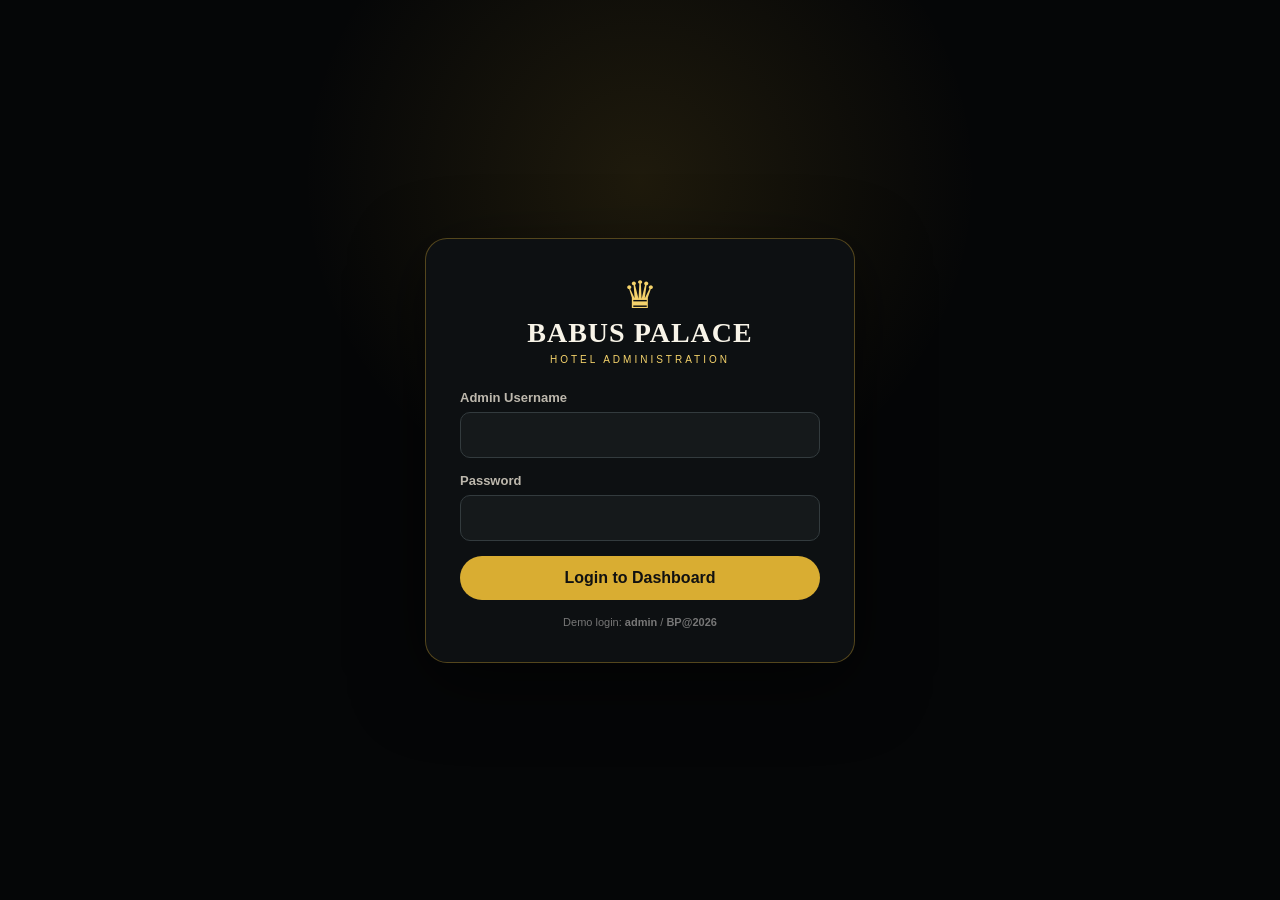
==== admin.html @ baf1fe26 "Add files via upload" ====
<!DOCTYPE html>
<html lang="en">
<head>
<meta charset="UTF-8">
<meta name="viewport" content="width=device-width, initial-scale=1.0">
<title>BABUS PALACE | Hotel Admin</title>
<style>
:root{--gold:#d9ad32;--gold2:#f5d36b;--bg:#050607;--card:#101315;--line:rgba(217,173,50,.35);--muted:#bdb8ad;--white:#f8f4e8}
*{box-sizing:border-box;margin:0;padding:0}
body{font-family:Arial,Helvetica,sans-serif;background:var(--bg);color:var(--white);min-height:100vh}
button,input,select{font:inherit}
.hidden{display:none!important}
.login-wrap{min-height:100vh;display:grid;place-items:center;padding:20px;background:radial-gradient(circle at 50% 20%,rgba(217,173,50,.12),transparent 35%),#050607}
.login-card{width:min(430px,100%);background:#0d1012;border:1px solid var(--line);border-radius:22px;padding:34px;box-shadow:0 20px 70px rgba(0,0,0,.55)}
.brand{text-align:center;margin-bottom:25px}
.crown{font-size:38px;color:var(--gold2)}
.brand h1{font:700 28px Georgia,serif;letter-spacing:1px}
.brand p{color:var(--gold2);font-size:10px;letter-spacing:3px;margin-top:5px}
.form-group{margin-bottom:15px}
label{display:block;color:var(--muted);font-size:13px;font-weight:700;margin-bottom:7px}
input,select{width:100%;padding:13px;border:1px solid #333b3e;border-radius:10px;background:#15191b;color:#fff;outline:none}
input:focus,select:focus{border-color:var(--gold)}
.login-btn,.gold-btn{width:100%;padding:13px;border:0;border-radius:25px;background:var(--gold);color:#111;font-weight:800;cursor:pointer}
.login-btn:hover,.gold-btn:hover{background:var(--gold2)}
.error{color:#ff8d8d;text-align:center;font-size:13px;margin-top:12px}
.hint{color:#777;font-size:11px;text-align:center;margin-top:16px}
.dashboard{min-height:100vh}
.topbar{height:76px;padding:0 5%;display:flex;align-items:center;justify-content:space-between;border-bottom:1px solid #24282a;background:#090b0c;position:sticky;top:0;z-index:10}
.topbrand{font:700 22px Georgia,serif}.topbrand span{color:var(--gold2)}
.top-actions{display:flex;gap:10px}
.top-actions button{padding:9px 15px;border-radius:20px;border:1px solid var(--line);background:transparent;color:var(--gold2);cursor:pointer}
.container{width:min(1200px,92%);margin:28px auto}
.welcome{margin-bottom:24px}.welcome h2{font:700 34px Georgia,serif}.welcome p{color:var(--muted);margin-top:7px}
.stats{display:grid;grid-template-columns:repeat(4,1fr);gap:15px;margin-bottom:25px}
.stat{background:var(--card);border:1px solid #262b2e;border-radius:15px;padding:20px}.stat small{color:var(--muted)}.stat strong{display:block;font-size:30px;color:var(--gold2);margin-top:8px}
.grid{display:grid;grid-template-columns:1.2fr .8fr;gap:20px}
.panel{background:var(--card);border:1px solid #262b2e;border-radius:16px;padding:22px;margin-bottom:20px}
.panel h3{font:700 22px Georgia,serif;margin-bottom:16px}.panel h3 span{color:var(--gold2)}
table{width:100%;border-collapse:collapse}th,td{padding:12px 8px;border-bottom:1px solid #252a2c;text-align:left;font-size:13px}th{color:var(--gold2)}td{color:#ddd}
.room-row{display:grid;grid-template-columns:1fr 110px 110px;gap:10px;align-items:center;padding:12px 0;border-bottom:1px solid #252a2c}
.room-row input{padding:9px}
.save-btn{padding:9px 12px;border:1px solid var(--gold);background:transparent;color:var(--gold2);border-radius:18px;cursor:pointer}
.note{color:var(--muted);font-size:12px;line-height:1.6}
.status{display:inline-block;padding:5px 9px;border-radius:15px;background:rgba(217,173,50,.12);color:var(--gold2)}
@media(max-width:800px){.stats{grid-template-columns:repeat(2,1fr)}.grid{grid-template-columns:1fr}.topbar{padding:0 4%}.topbrand{font-size:17px}.container{width:94%}}
@media(max-width:480px){.stats{grid-template-columns:1fr 1fr}.stat{padding:15px}.stat strong{font-size:24px}.room-row{grid-template-columns:1fr}.top-actions button{padding:7px 10px;font-size:11px}}
</style>
</head>
<body>

<div id="loginScreen" class="login-wrap">
  <div class="login-card">
    <div class="brand">
      <div class="crown">♛</div>
      <h1>BABUS PALACE</h1>
      <p>HOTEL ADMINISTRATION</p>
    </div>
    <form id="loginForm">
      <div class="form-group">
        <label>Admin Username</label>
        <input id="username" type="text" autocomplete="username" required>
      </div>
      <div class="form-group">
        <label>Password</label>
        <input id="password" type="password" autocomplete="current-password" required>
      </div>
      <button class="login-btn" type="submit">Login to Dashboard</button>
      <p id="loginError" class="error hidden">Incorrect username or password.</p>
    </form>
    <p class="hint">Demo login: <b>admin</b> / <b>BP@2026</b></p>
  </div>
</div>

<div id="dashboard" class="dashboard hidden">
  <header class="topbar">
    <div class="topbrand"><span>♛</span> BABUS PALACE <small>ADMIN</small></div>
    <div class="top-actions">
      <button onclick="window.location.href='index.html'">View Website</button>
      <button onclick="logout()">Logout</button>
    </div>
  </header>

  <main class="container">
    <div class="welcome">
      <h2>Hotel Management</h2>
      <p>Manage rooms, bookings and hotel information from one place.</p>
    </div>

    <section class="stats">
      <div class="stat"><small>Total Rooms</small><strong id="roomCount">3</strong></div>
      <div class="stat"><small>Bookings Saved</small><strong id="bookingCount">0</strong></div>
      <div class="stat"><small>Available Rooms</small><strong id="availableCount">3</strong></div>
      <div class="stat"><small>System</small><strong style="font-size:20px">ONLINE</strong></div>
    </section>

    <div class="grid">
      <div>
        <section class="panel">
          <h3>Recent <span>Bookings</span></h3>
          <div style="overflow:auto">
            <table>
              <thead><tr><th>Guest</th><th>Room</th><th>Dates</th><th>Guests</th></tr></thead>
              <tbody id="bookingTable"><tr><td colspan="4" style="color:#777">No bookings saved on this device yet.</td></tr></tbody>
            </table>
          </div>
        </section>

        <section class="panel">
          <h3>Manage <span>Rooms</span></h3>
          <div id="rooms"></div>
        </section>
      </div>

      <div>
        <section class="panel">
          <h3>Hotel <span>Information</span></h3>
          <div class="form-group"><label>Hotel name</label><input id="hotelName" value="BABUS PALACE"></div>
          <div class="form-group"><label>Phone</label><input id="hotelPhone" value="+91 75103 92411"></div>
          <div class="form-group"><label>Email</label><input id="hotelEmail" value="babuavarathi@gmail.com"></div>
          <div class="form-group"><label>Location</label><input id="hotelLocation" value="Antopuram, Kalady, Ernakulam, Kerala"></div>
          <button class="gold-btn" onclick="saveHotelInfo()">Save Hotel Information</button>
          <p id="saveMsg" class="note" style="margin-top:10px"></p>
        </section>

        <section class="panel">
          <h3>Admin <span>Access</span></h3>
          <p class="note">This dashboard stores its demo settings in this browser using localStorage. GitHub Pages cannot provide secure server-side authentication or a shared hotel database by itself.</p>
        </section>
      </div>
    </div>
  </main>
</div>

<script>
const DEFAULT_ROOMS=[
  {name:"Standard Room",price:"₹2,000",status:"Available"},
  {name:"Deluxe Room",price:"₹3,000",status:"Available"},
  {name:"Family Room",price:"₹4,000",status:"Available"}
];

function getRooms(){return JSON.parse(localStorage.getItem("bp_rooms")||"null")||DEFAULT_ROOMS}
function saveRooms(rooms){localStorage.setItem("bp_rooms",JSON.stringify(rooms))}
function getBookings(){return JSON.parse(localStorage.getItem("bp_bookings")||"[]")}

function renderRooms(){
  const rooms=getRooms();
  document.getElementById("roomCount").textContent=rooms.length;
  document.getElementById("availableCount").textContent=rooms.filter(r=>r.status==="Available").length;
  document.getElementById("rooms").innerHTML=rooms.map((r,i)=>`
    <div class="room-row">
      <input id="rn${i}" value="${escapeHtml(r.name)}">
      <input id="rp${i}" value="${escapeHtml(r.price)}">
      <button class="save-btn" onclick="saveRoom(${i})">Save</button>
    </div>`).join("");
}
function escapeHtml(v){return String(v).replace(/[&<>"']/g,m=>({"&":"&amp;","<":"&lt;",">":"&gt;",'"':"&quot;","'":"&#039;"}[m]))}
function saveRoom(i){
  const rooms=getRooms();
  rooms[i].name=document.getElementById("rn"+i).value.trim()||rooms[i].name;
  rooms[i].price=document.getElementById("rp"+i).value.trim()||rooms[i].price;
  saveRooms(rooms); renderRooms(); alert("Room details saved.");
}
function renderBookings(){
  const bookings=getBookings();
  document.getElementById("bookingCount").textContent=bookings.length;
  const body=document.getElementById("bookingTable");
  if(!bookings.length){body.innerHTML='<tr><td colspan="4" style="color:#777">No bookings saved on this device yet.</td></tr>';return}
  body.innerHTML=bookings.slice(-20).reverse().map(b=>`<tr>
    <td>${escapeHtml(b.name||"Guest")}</td>
    <td>${escapeHtml(b.room||"")}</td>
    <td>${escapeHtml(b.checkin||"")} → ${escapeHtml(b.checkout||"")}</td>
    <td>${escapeHtml(b.guests||"1")}</td>
  </tr>`).join("");
}
function saveHotelInfo(){
  const info={name:hotelName.value,phone:hotelPhone.value,email:hotelEmail.value,location:hotelLocation.value};
  localStorage.setItem("bp_hotel_info",JSON.stringify(info));
  saveMsg.textContent="Hotel information saved on this device.";
}
function loadHotelInfo(){
  const x=JSON.parse(localStorage.getItem("bp_hotel_info")||"null");
  if(!x)return;
  hotelName.value=x.name||hotelName.value;hotelPhone.value=x.phone||hotelPhone.value;
  hotelEmail.value=x.email||hotelEmail.value;hotelLocation.value=x.location||hotelLocation.value;
}
function showDashboard(){
  loginScreen.classList.add("hidden");dashboard.classList.remove("hidden");
  renderRooms();renderBookings();loadHotelInfo();
}
function logout(){sessionStorage.removeItem("bp_admin");location.reload()}
loginForm.addEventListener("submit",e=>{
  e.preventDefault();
  if(username.value.trim()==="admin" && password.value==="BP@2026"){
    sessionStorage.setItem("bp_admin","1");showDashboard();
  }else loginError.classList.remove("hidden");
});
if(sessionStorage.getItem("bp_admin")==="1")showDashboard();
</script>
</body>
</html>
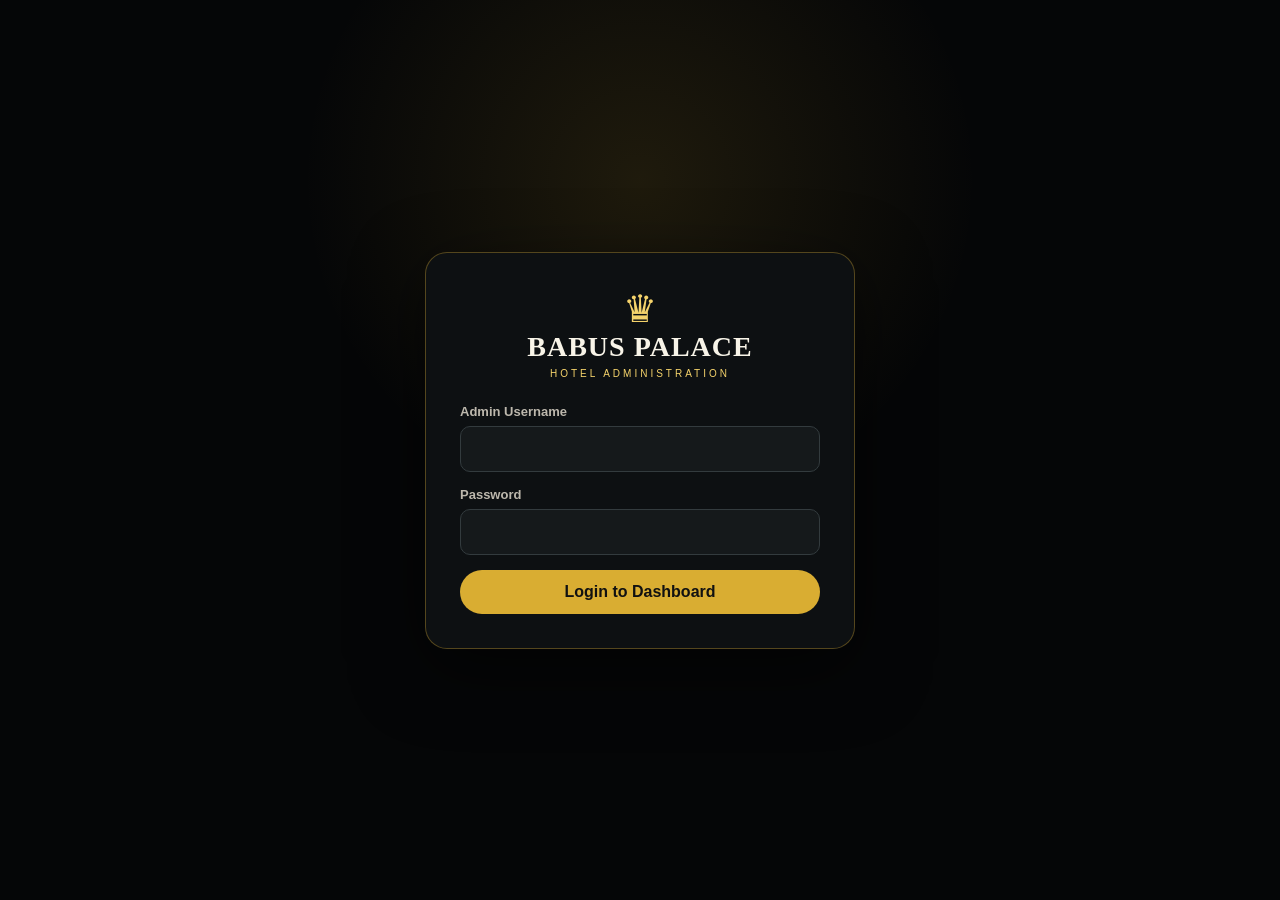
==== commit f8f31b3c: "Update admin.html" ====
--- a/admin.html
+++ b/admin.html
@@ -8,83 +8,58 @@
 :root{--gold:#d9ad32;--gold2:#f5d36b;--bg:#050607;--card:#101315;--line:rgba(217,173,50,.35);--muted:#bdb8ad;--white:#f8f4e8}
 *{box-sizing:border-box;margin:0;padding:0}
 body{font-family:Arial,Helvetica,sans-serif;background:var(--bg);color:var(--white);min-height:100vh}
-button,input,select{font:inherit}
-.hidden{display:none!important}
+button,input,select{font:inherit}.hidden{display:none!important}
 .login-wrap{min-height:100vh;display:grid;place-items:center;padding:20px;background:radial-gradient(circle at 50% 20%,rgba(217,173,50,.12),transparent 35%),#050607}
 .login-card{width:min(430px,100%);background:#0d1012;border:1px solid var(--line);border-radius:22px;padding:34px;box-shadow:0 20px 70px rgba(0,0,0,.55)}
-.brand{text-align:center;margin-bottom:25px}
-.crown{font-size:38px;color:var(--gold2)}
-.brand h1{font:700 28px Georgia,serif;letter-spacing:1px}
-.brand p{color:var(--gold2);font-size:10px;letter-spacing:3px;margin-top:5px}
-.form-group{margin-bottom:15px}
-label{display:block;color:var(--muted);font-size:13px;font-weight:700;margin-bottom:7px}
+.brand{text-align:center;margin-bottom:25px}.crown{font-size:38px;color:var(--gold2)}
+.brand h1{font:700 28px Georgia,serif;letter-spacing:1px}.brand p{color:var(--gold2);font-size:10px;letter-spacing:3px;margin-top:5px}
+.form-group{margin-bottom:15px}label{display:block;color:var(--muted);font-size:13px;font-weight:700;margin-bottom:7px}
 input,select{width:100%;padding:13px;border:1px solid #333b3e;border-radius:10px;background:#15191b;color:#fff;outline:none}
 input:focus,select:focus{border-color:var(--gold)}
 .login-btn,.gold-btn{width:100%;padding:13px;border:0;border-radius:25px;background:var(--gold);color:#111;font-weight:800;cursor:pointer}
 .login-btn:hover,.gold-btn:hover{background:var(--gold2)}
-.error{color:#ff8d8d;text-align:center;font-size:13px;margin-top:12px}
-.hint{color:#777;font-size:11px;text-align:center;margin-top:16px}
-.dashboard{min-height:100vh}
-.topbar{height:76px;padding:0 5%;display:flex;align-items:center;justify-content:space-between;border-bottom:1px solid #24282a;background:#090b0c;position:sticky;top:0;z-index:10}
-.topbrand{font:700 22px Georgia,serif}.topbrand span{color:var(--gold2)}
-.top-actions{display:flex;gap:10px}
+.error{color:#ff8d8d;text-align:center;font-size:13px;margin-top:12px}.hint{color:#777;font-size:11px;text-align:center;margin-top:16px}
+.dashboard{min-height:100vh}.topbar{height:76px;padding:0 5%;display:flex;align-items:center;justify-content:space-between;border-bottom:1px solid #24282a;background:#090b0c;position:sticky;top:0;z-index:10}
+.topbrand{font:700 22px Georgia,serif}.topbrand span{color:var(--gold2)}.top-actions{display:flex;gap:10px;align-items:center}
 .top-actions button{padding:9px 15px;border-radius:20px;border:1px solid var(--line);background:transparent;color:var(--gold2);cursor:pointer}
-.container{width:min(1200px,92%);margin:28px auto}
-.welcome{margin-bottom:24px}.welcome h2{font:700 34px Georgia,serif}.welcome p{color:var(--muted);margin-top:7px}
+.container{width:min(1200px,92%);margin:28px auto}.welcome{margin-bottom:24px}.welcome h2{font:700 34px Georgia,serif}.welcome p{color:var(--muted);margin-top:7px}
 .stats{display:grid;grid-template-columns:repeat(4,1fr);gap:15px;margin-bottom:25px}
 .stat{background:var(--card);border:1px solid #262b2e;border-radius:15px;padding:20px}.stat small{color:var(--muted)}.stat strong{display:block;font-size:30px;color:var(--gold2);margin-top:8px}
-.grid{display:grid;grid-template-columns:1.2fr .8fr;gap:20px}
-.panel{background:var(--card);border:1px solid #262b2e;border-radius:16px;padding:22px;margin-bottom:20px}
+.grid{display:grid;grid-template-columns:1.2fr .8fr;gap:20px}.panel{background:var(--card);border:1px solid #262b2e;border-radius:16px;padding:22px;margin-bottom:20px}
 .panel h3{font:700 22px Georgia,serif;margin-bottom:16px}.panel h3 span{color:var(--gold2)}
-table{width:100%;border-collapse:collapse}th,td{padding:12px 8px;border-bottom:1px solid #252a2c;text-align:left;font-size:13px}th{color:var(--gold2)}td{color:#ddd}
-.room-row{display:grid;grid-template-columns:1fr 110px 110px;gap:10px;align-items:center;padding:12px 0;border-bottom:1px solid #252a2c}
-.room-row input{padding:9px}
+.panel-head{display:flex;justify-content:space-between;align-items:center;gap:10px;margin-bottom:16px}.panel-head h3{margin-bottom:0}
+.small-btn{padding:8px 13px;border:1px solid var(--line);background:transparent;color:var(--gold2);border-radius:18px;cursor:pointer}
+table{width:100%;border-collapse:collapse}th,td{padding:12px 8px;border-bottom:1px solid #252a2c;text-align:left;font-size:13px;white-space:nowrap}th{color:var(--gold2)}td{color:#ddd}
+.status{display:inline-block;padding:5px 9px;border-radius:15px;background:rgba(217,173,50,.12);color:var(--gold2)}
+.room-row{display:grid;grid-template-columns:1fr 110px 110px;gap:10px;align-items:center;padding:12px 0;border-bottom:1px solid #252a2c}.room-row input{padding:9px}
 .save-btn{padding:9px 12px;border:1px solid var(--gold);background:transparent;color:var(--gold2);border-radius:18px;cursor:pointer}
-.note{color:var(--muted);font-size:12px;line-height:1.6}
-.status{display:inline-block;padding:5px 9px;border-radius:15px;background:rgba(217,173,50,.12);color:var(--gold2)}
+.note{color:var(--muted);font-size:12px;line-height:1.6}.firebase-status{margin-top:8px;font-size:12px;color:var(--gold2)}
 @media(max-width:800px){.stats{grid-template-columns:repeat(2,1fr)}.grid{grid-template-columns:1fr}.topbar{padding:0 4%}.topbrand{font-size:17px}.container{width:94%}}
-@media(max-width:480px){.stats{grid-template-columns:1fr 1fr}.stat{padding:15px}.stat strong{font-size:24px}.room-row{grid-template-columns:1fr}.top-actions button{padding:7px 10px;font-size:11px}}
+@media(max-width:480px){.stats{grid-template-columns:1fr 1fr}.stat{padding:15px}.stat strong{font-size:24px}.room-row{grid-template-columns:1fr}.top-actions button{padding:7px 10px;font-size:11px}.panel{padding:16px}}
 </style>
 </head>
 <body>
 
 <div id="loginScreen" class="login-wrap">
   <div class="login-card">
-    <div class="brand">
-      <div class="crown">♛</div>
-      <h1>BABUS PALACE</h1>
-      <p>HOTEL ADMINISTRATION</p>
-    </div>
+    <div class="brand"><div class="crown">♛</div><h1>BABUS PALACE</h1><p>HOTEL ADMINISTRATION</p></div>
     <form id="loginForm">
-      <div class="form-group">
-        <label>Admin Username</label>
-        <input id="username" type="text" autocomplete="username" required>
-      </div>
-      <div class="form-group">
-        <label>Password</label>
-        <input id="password" type="password" autocomplete="current-password" required>
-      </div>
+      <div class="form-group"><label>Admin Username</label><input id="username" type="text" autocomplete="username" required></div>
+      <div class="form-group"><label>Password</label><input id="password" type="password" autocomplete="current-password" required></div>
       <button class="login-btn" type="submit">Login to Dashboard</button>
       <p id="loginError" class="error hidden">Incorrect username or password.</p>
     </form>
-    <p class="hint">Demo login: <b>admin</b> / <b>BP@2026</b></p>
   </div>
 </div>
 
 <div id="dashboard" class="dashboard hidden">
   <header class="topbar">
     <div class="topbrand"><span>♛</span> BABUS PALACE <small>ADMIN</small></div>
-    <div class="top-actions">
-      <button onclick="window.location.href='index.html'">View Website</button>
-      <button onclick="logout()">Logout</button>
-    </div>
+    <div class="top-actions"><button onclick="window.location.href='index.html'">View Website</button><button onclick="logout()">Logout</button></div>
   </header>
 
   <main class="container">
-    <div class="welcome">
-      <h2>Hotel Management</h2>
-      <p>Manage rooms, bookings and hotel information from one place.</p>
-    </div>
+    <div class="welcome"><h2>Hotel Management</h2><p>Manage rooms, bookings and hotel information from one place.</p></div>
 
     <section class="stats">
       <div class="stat"><small>Total Rooms</small><strong id="roomCount">3</strong></div>
@@ -96,19 +71,17 @@
     <div class="grid">
       <div>
         <section class="panel">
-          <h3>Recent <span>Bookings</span></h3>
+          <div class="panel-head"><h3>Recent <span>Bookings</span></h3><button class="small-btn" onclick="loadBookings()">Refresh</button></div>
           <div style="overflow:auto">
             <table>
-              <thead><tr><th>Guest</th><th>Room</th><th>Dates</th><th>Guests</th></tr></thead>
-              <tbody id="bookingTable"><tr><td colspan="4" style="color:#777">No bookings saved on this device yet.</td></tr></tbody>
+              <thead><tr><th>Guest</th><th>Room</th><th>Dates</th><th>Guests</th><th>Phone</th><th>Status</th></tr></thead>
+              <tbody id="bookingTable"><tr><td colspan="6" style="color:#777">Loading bookings...</td></tr></tbody>
             </table>
           </div>
+          <p id="firebaseStatus" class="firebase-status">Connecting to hotel booking database...</p>
         </section>
 
-        <section class="panel">
-          <h3>Manage <span>Rooms</span></h3>
-          <div id="rooms"></div>
-        </section>
+        <section class="panel"><h3>Manage <span>Rooms</span></h3><div id="rooms"></div></section>
       </div>
 
       <div>
@@ -123,8 +96,9 @@
         </section>
 
         <section class="panel">
-          <h3>Admin <span>Access</span></h3>
-          <p class="note">This dashboard stores its demo settings in this browser using localStorage. GitHub Pages cannot provide secure server-side authentication or a shared hotel database by itself.</p>
+          <h3>Booking <span>Database</span></h3>
+          <p class="note">New bookings are read from Cloud Firestore, so bookings made from customer phones can appear here.</p>
+          <p class="note" style="margin-top:8px">The current admin login is a browser-side demo login. For a real hotel deployment, Firebase Authentication should be added before launch.</p>
         </section>
       </div>
     </div>
@@ -132,6 +106,42 @@
 </div>
 
 <script>
+const firebaseConfig={
+  apiKey:"AIzaSyC1gIpOqA7zVNhsKBuJdNv9oYk4wEQtAtg",
+  authDomain:"babus-palace.firebaseapp.com",
+  projectId:"babus-palace",
+  storageBucket:"babus-palace.firebasestorage.app",
+  messagingSenderId:"432285024629",
+  appId:"1:432285024629:web:f0ae81a3a2e99479e8d33c",
+  measurementId:"G-P8TE61PCDE"
+};
+
+let db=null;
+let unsubscribeBookings=null;
+
+function loadScript(src){
+  return new Promise((resolve,reject)=>{
+    const existing=document.querySelector(`script[src="${src}"]`);
+    if(existing){
+      if(window.firebase) return resolve();
+      existing.addEventListener("load",resolve,{once:true});
+      existing.addEventListener("error",reject,{once:true});
+      return;
+    }
+    const s=document.createElement("script");
+    s.src=src;s.onload=resolve;s.onerror=()=>reject(new Error("Could not load Firebase SDK."));
+    document.head.appendChild(s);
+  });
+}
+
+async function initFirebase(){
+  await loadScript("https://www.gstatic.com/firebasejs/11.0.2/firebase-app-compat.js");
+  await loadScript("https://www.gstatic.com/firebasejs/11.0.2/firebase-firestore-compat.js");
+  if(!window.firebase.apps.length) window.firebase.initializeApp(firebaseConfig);
+  db=window.firebase.firestore();
+  return db;
+}
+
 const DEFAULT_ROOMS=[
   {name:"Standard Room",price:"₹2,000",status:"Available"},
   {name:"Deluxe Room",price:"₹3,000",status:"Available"},
@@ -140,7 +150,7 @@
 
 function getRooms(){return JSON.parse(localStorage.getItem("bp_rooms")||"null")||DEFAULT_ROOMS}
 function saveRooms(rooms){localStorage.setItem("bp_rooms",JSON.stringify(rooms))}
-function getBookings(){return JSON.parse(localStorage.getItem("bp_bookings")||"[]")}
+function escapeHtml(v){return String(v??"").replace(/[&<>"']/g,m=>({"&":"&amp;","<":"&lt;",">":"&gt;",'"':"&quot;","'":"&#039;"}[m]))}
 
 function renderRooms(){
   const rooms=getRooms();
@@ -153,25 +163,54 @@
       <button class="save-btn" onclick="saveRoom(${i})">Save</button>
     </div>`).join("");
 }
-function escapeHtml(v){return String(v).replace(/[&<>"']/g,m=>({"&":"&amp;","<":"&lt;",">":"&gt;",'"':"&quot;","'":"&#039;"}[m]))}
+
 function saveRoom(i){
   const rooms=getRooms();
   rooms[i].name=document.getElementById("rn"+i).value.trim()||rooms[i].name;
   rooms[i].price=document.getElementById("rp"+i).value.trim()||rooms[i].price;
-  saveRooms(rooms); renderRooms(); alert("Room details saved.");
-}
-function renderBookings(){
-  const bookings=getBookings();
+  saveRooms(rooms);renderRooms();alert("Room details saved.");
+}
+
+function formatDate(v){return v||"—"}
+function renderBookingRows(bookings){
+  const body=document.getElementById("bookingTable");
   document.getElementById("bookingCount").textContent=bookings.length;
-  const body=document.getElementById("bookingTable");
-  if(!bookings.length){body.innerHTML='<tr><td colspan="4" style="color:#777">No bookings saved on this device yet.</td></tr>';return}
-  body.innerHTML=bookings.slice(-20).reverse().map(b=>`<tr>
+  if(!bookings.length){
+    body.innerHTML='<tr><td colspan="6" style="color:#777">No bookings received yet.</td></tr>';
+    return;
+  }
+  body.innerHTML=bookings.map(b=>`<tr>
     <td>${escapeHtml(b.name||"Guest")}</td>
     <td>${escapeHtml(b.room||"")}</td>
-    <td>${escapeHtml(b.checkin||"")} → ${escapeHtml(b.checkout||"")}</td>
+    <td>${escapeHtml(formatDate(b.checkIn))} → ${escapeHtml(formatDate(b.checkOut))}</td>
     <td>${escapeHtml(b.guests||"1")}</td>
+    <td>${escapeHtml(b.phone||"")}</td>
+    <td><span class="status">${escapeHtml(b.status||"Pending")}</span></td>
   </tr>`).join("");
 }
+
+async function loadBookings(){
+  const status=document.getElementById("firebaseStatus");
+  status.textContent="Connecting to hotel booking database...";
+  try{
+    const firestore=await initFirebase();
+    if(unsubscribeBookings) unsubscribeBookings();
+    unsubscribeBookings=firestore.collection("bookings").orderBy("createdAt","desc").limit(50).onSnapshot(snapshot=>{
+      const bookings=snapshot.docs.map(doc=>({id:doc.id,...doc.data()}));
+      renderBookingRows(bookings);
+      status.textContent="● Live — connected to Cloud Firestore";
+    },error=>{
+      console.error(error);
+      status.textContent="Database error: " + error.message;
+      document.getElementById("bookingTable").innerHTML='<tr><td colspan="6" style="color:#ff8d8d">Could not read bookings. Check Firestore Rules.</td></tr>';
+    });
+  }catch(error){
+    console.error(error);
+    status.textContent="Firebase connection failed.";
+    document.getElementById("bookingTable").innerHTML='<tr><td colspan="6" style="color:#ff8d8d">Could not connect to Firebase.</td></tr>';
+  }
+}
+
 function saveHotelInfo(){
   const info={name:hotelName.value,phone:hotelPhone.value,email:hotelEmail.value,location:hotelLocation.value};
   localStorage.setItem("bp_hotel_info",JSON.stringify(info));
@@ -183,18 +222,29 @@
   hotelName.value=x.name||hotelName.value;hotelPhone.value=x.phone||hotelPhone.value;
   hotelEmail.value=x.email||hotelEmail.value;hotelLocation.value=x.location||hotelLocation.value;
 }
-function showDashboard(){
-  loginScreen.classList.add("hidden");dashboard.classList.remove("hidden");
-  renderRooms();renderBookings();loadHotelInfo();
-}
-function logout(){sessionStorage.removeItem("bp_admin");location.reload()}
-loginForm.addEventListener("submit",e=>{
+
+async function showDashboard(){
+  loginScreen.classList.add("hidden");
+  dashboard.classList.remove("hidden");
+  renderRooms();
+  loadHotelInfo();
+  await loadBookings();
+}
+function logout(){
+  sessionStorage.removeItem("bp_admin");
+  if(unsubscribeBookings) unsubscribeBookings();
+  location.reload();
+}
+
+loginForm.addEventListener("submit",async e=>{
   e.preventDefault();
-  if(username.value.trim()==="admin" && password.value==="BP@2026"){
-    sessionStorage.setItem("bp_admin","1");showDashboard();
+  if(username.value.trim()==="Biju" && password.value==="Biju@2026"){
+    sessionStorage.setItem("bp_admin","1");
+    await showDashboard();
   }else loginError.classList.remove("hidden");
 });
-if(sessionStorage.getItem("bp_admin")==="1")showDashboard();
+
+if(sessionStorage.getItem("bp_admin")==="1") showDashboard();
 </script>
 </body>
 </html>
